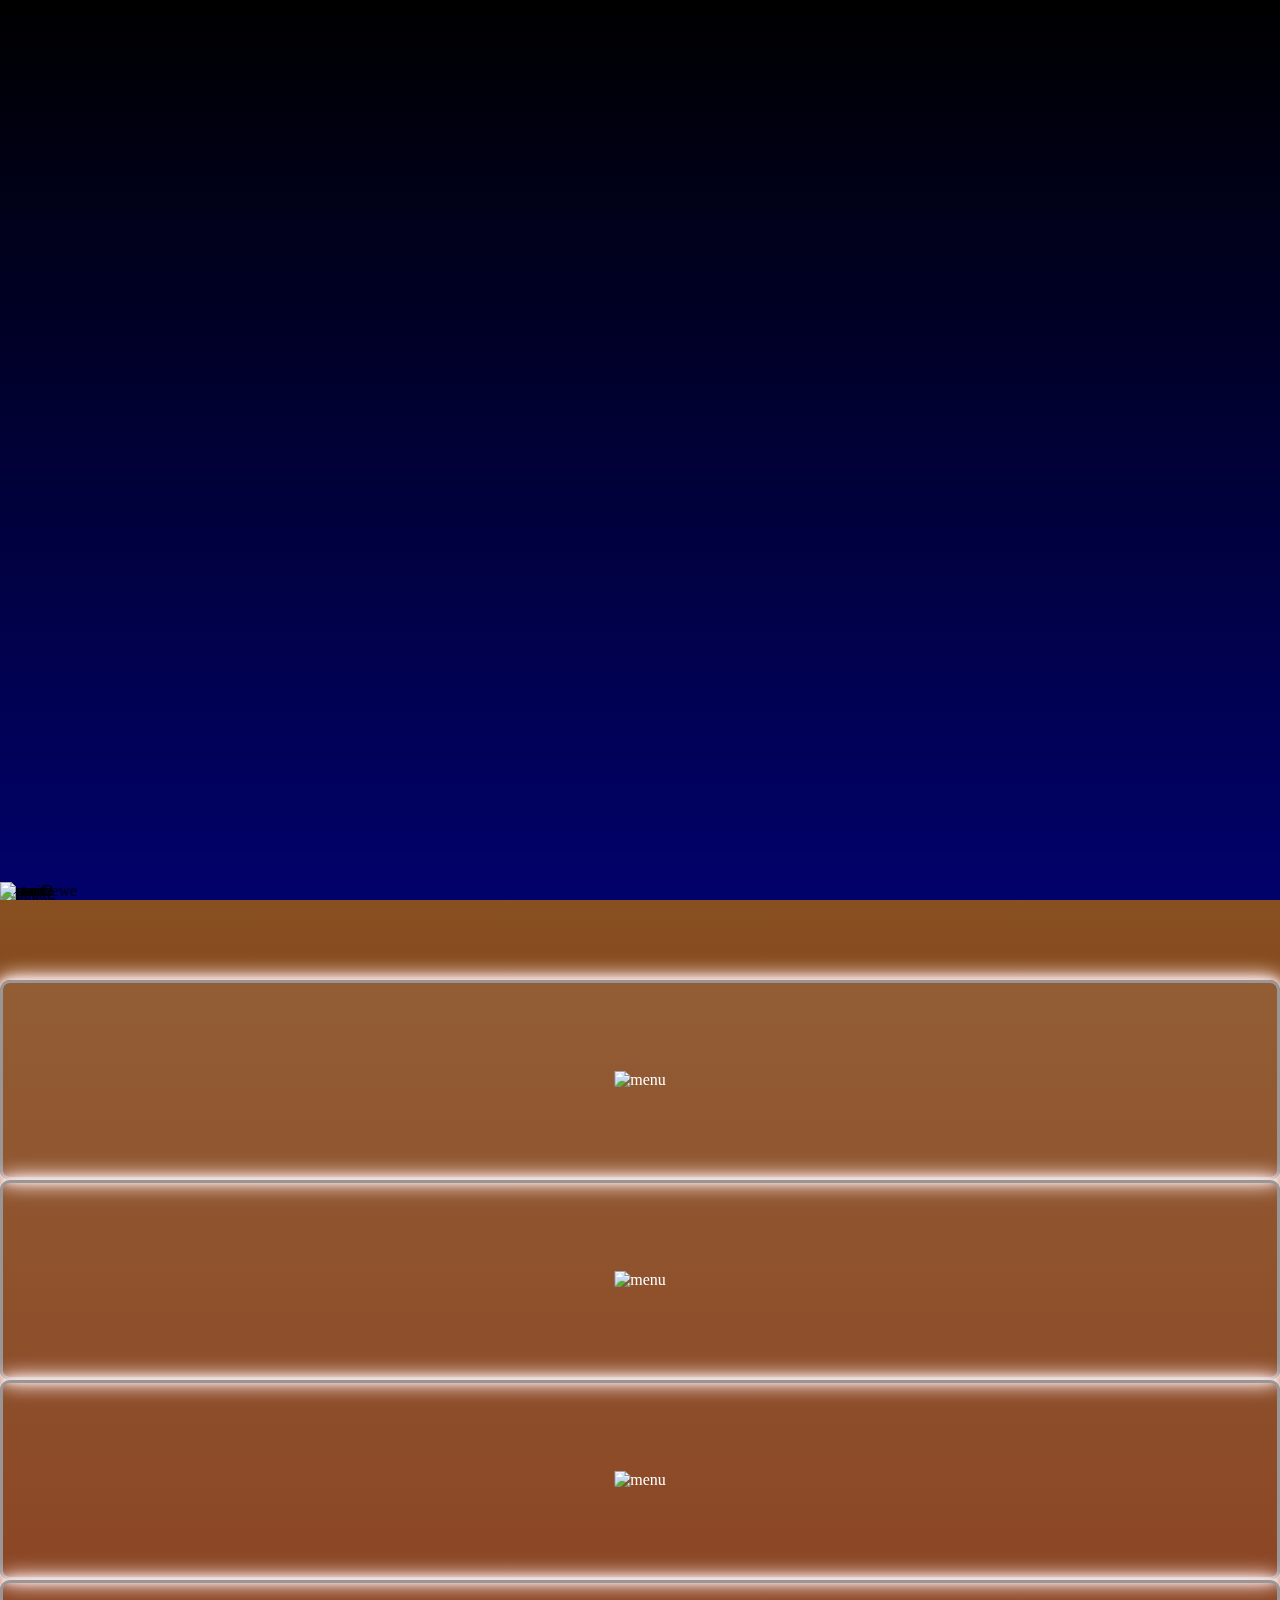
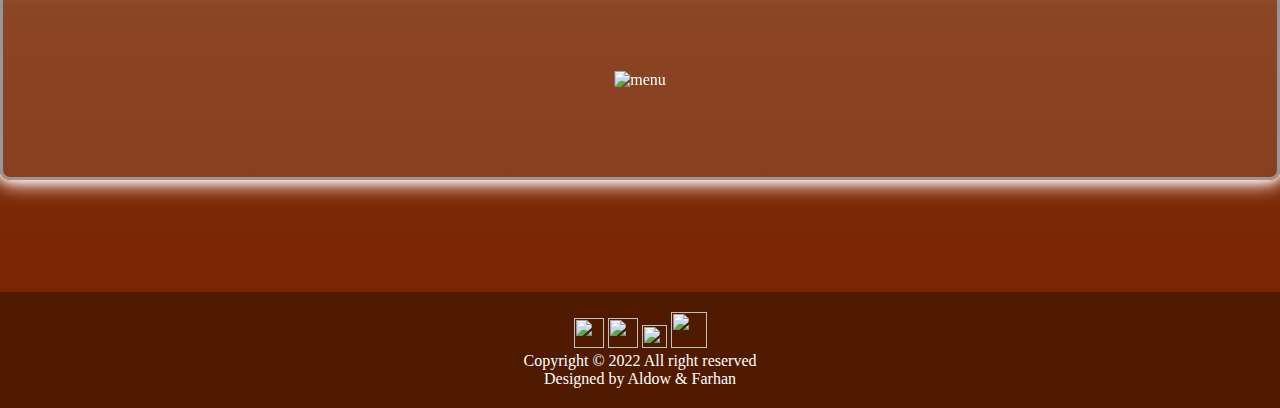
==== index.html @ e0dda678 "first commit" ====
<!DOCTYPE html>
<html lang="en">
  <head>
    <meta charset="UTF-8" />
    <meta http-equiv="X-UA-Compat`ible" content="IE=edge" />
    <meta name="viewport" content="width=device-width, initial-scale=1.0" />
    <link rel="stylesheet" href="https://unpkg.com/aos@next/dist/aos.css" />
    <link href="https://cdn.jsdelivr.net/npm/bootstrap@5.1.3/dist/css/bootstrap.min.css" rel="stylesheet" integrity="sha384-1BmE4kWBq78iYhFldvKuhfTAU6auU8tT94WrHftjDbrCEXSU1oBoqyl2QvZ6jIW3" crossorigin="anonymous" />
    <link href="https://fonts.googleapis.com/css?family=Sofia" rel="stylesheet" />
    <link rel="stylesheet" href="style.css" />
    <title>Beranda</title>
  </head>
  <body>
    <section>
      <img src="img1/tanah.png" alt="tanah" id="tanah" />
      <img src="img1/moon.png" alt="moon" id="moon" />
      <img src="img1/pohon.png" id="pohon" alt="pohon" />
      <img src="img1/peri cewe.png" alt="periCewe" id="periCewe" />
      <img src="img1/stars2.png" alt="stars2" id="stars2" />
      <img src="img1/stars.png" alt="stars" id="stars" />
      <h2 id="text">METAWEB</h2>
    </section>

    <!-- Menu -->
    <div class="sec container-fluid" id="menu">
      <div class="row justify-content-center">
        <div class="col-sm-3 mb-5 me-lg-5" id="book">
          <div class="card">
            <img src="img/intro1.png" class="text3d img-fluid" alt="menu" />
          </div>
        </div>
        <div class="col-sm-3 mb-5" id="hist">
          <div class="card">
            <img src="img/history1.png" class="metahist img-fluid" alt="menu" />
          </div>
        </div>
      </div>
      <div class="row justify-content-center">
        <div class="col-sm-3 mb-5 me-lg-5" id="room">
          <div class="card">
            <img src="img/rooms.png" class="text3d2 img-fluid" alt="menu" />
          </div>
        </div>
        <div class="col-sm-3 mb-5" id="vid">
          <div class="card">
            <img src="img/videos.png" class="metavid img-fluid" alt="menu" />
          </div>
        </div>
      </div>
    </div>
    <!-- Akhir menu -->

    <!-- footer -->
    <footer>
      <div class="container-fluid footer" id="footer">
        <center>
          <span>
            <a href="#footer"> <img src="https://img.icons8.com/fluency/48/000000/facebook.png" style="width: 30px; height: 30px" /></a
          ></span>
          <span>
            <a href="#footer"> <img src="https://img.icons8.com/fluency/100/000000/instagram-new.png" style="width: 30px; height: 30px" /></a
          ></span>
          <span>
            <a href="#footer"> <img src="https://img.icons8.com/office/2x/whatsapp.png" style="width: 25px; height: 23px" /></a
          ></span>
          <span>
            <a href="#footer"> <img src="https://img.icons8.com/plasticine/400/000000/github.png" style="width: 36px; height: 36px" /></a
          ></span>
        </center>
        <div style="text-align: center">Copyright &copy; 2022 All right reserved</div>
        <div style="text-align: center">Designed by Aldow & Farhan</div>
      </div>
    </footer>
    <!-- Akhir Footer -->

    <!-- Tilt js -->
    <script type="text/javascript" src="vanilla-tilt.js"></script>
    <script type="text/javascript">
      VanillaTilt.init(document.querySelector("#startButton"), {
        speed: 10,
        scale: 1.2,
      });
      VanillaTilt.init(document.querySelectorAll(".card"), {
        speed: 100,
        scale: 1.2,
      });
    </script>
    <!-- Akhir tilt js -->

    <!-- paralax dan navigasi-->
    <script>
      let moon = document.getElementById("moon");
      let periCewe = document.getElementById("periCewe");
      let pohon = document.getElementById("pohon");
      let stars = document.getElementById("stars");
      let stars2 = document.getElementById("stars2");
      let text = document.getElementById("text");

      window.addEventListener("scroll", function () {
        let value = window.scrollY;
        stars.style.top = value + 0.05 + "px";
        moon.style.top = value + 0.08 + "px";
        stars2.style.top = value + 0.05 + "px";
        text.style.right = -100 + value + 0.1 + "%";
        periCewe.style.bottom = value + 0.08 + "px";
      });

      const book = document.getElementById("book");
      book.addEventListener("click", metaBook);

      const hist = document.getElementById("hist");
      hist.addEventListener("click", metaHist);

      const room = document.getElementById("room");
      room.addEventListener("click", metaRoom);

      const vid = document.getElementById("vid");
      vid.addEventListener("click", metaVid);

      function metaBook() {
        window.location.href = "metaBook.html";
      }

      function metaHist() {
        window.location.href = "metahist.html";
      }

      function metaRoom() {
        window.location.href = "metaRoom.html";
      }

      function metaVid() {
        window.location.href = "metaVid.html";
      }
    </script>
  </body>
</html>
---- style.css ----
body {
  background: linear-gradient(black, rgb(1, 1, 107));
  width: 100%;
  height: 100vh;
  /* overflow-y: scroll; */
}

section {
  position: relative;
  overflow: hidden;
  width: 100%;
  height: 100vh;
  display: flex;
  justify-content: center;
  align-items: center;
}

section img {
  position: absolute;
  width: 100%;
  left: 0;
  bottom: 0;
}

section img:nth-child(1) {
  bottom: -2px;
  z-index: 2;
}

section img:nth-child(3) {
  transform: translateY(10px);
}
section img:nth-child(4) {
  z-index: 6;
}

section img:nth-child(5) {
  z-index: -1;
}
section img:nth-child(6) {
  z-index: -1;
}

#text {
  position: absolute;
  z-index: 5;
  top: 77%;
  right: -100%;
  transform: translateY(-50%);
  color: #314ab8;
  font-size: 100px;
  font-family: "sofia";
  font-weight: bold;
  text-shadow: 0 0 10px white, 0 0 20px white, 0 0 40px white;
}
#menu {
  padding-top: 5rem;
  padding-bottom: 7rem;
  /* background-color: #9dd3a1; */
}

.sec h3,
.sec h1 {
  font-family: "Times New Roman", Times, serif;
  font-weight: bold;
  text-align: center;
  padding-bottom: 1em;
}

.card {
  border-radius: 10px;
  border: 3px solid rgb(155, 150, 150);
  /* background-color: #b9903e; */
  background-color: rgba(255, 255, 255, 0.1);
  height: 200px;
  color: white;
  /* transform-style: preserve-3d; */
  transform: translate(50%, 50%);
  cursor: pointer;
  box-shadow: 0 0 10px rgb(255, 237, 237), 0 0 20px rgb(255, 238, 238), 0 0 25px rgb(255, 230, 230);
}

.card::before {
  content: "MENU";
  position: absolute;
  color: rgb(255, 255, 255);
  font-size: 2em;
  font-weight: bold;
  font-style: italic;
  left: -100px;
  opacity: 0;
  transition: 0.5s;
}

.card::after {
  content: "METAWEB";
  position: absolute;
  color: white;
  font-size: 1.5em;
  font-weight: bold;
  font-style: italic;
  top: 140px;
  left: 450px;
  transform: translate(-50%, 0);
  opacity: 0;
  transition: 0.8s;
}

.card:hover::before {
  left: 50%;
  transform: translate(-50%, 0);
  opacity: 0.35;
}

.card:hover::after {
  left: 50%;
  transform: translate(-50%, 0);
  opacity: 0.35;
}

.text3d,
.text3d2 {
  position: relative;
  top: 50%;
  left: 50%;
  transform: translate3d(-50%, -50%, 25px);
  transition: 0.5s;
}

.text3d {
  max-width: 270px;
}
.text3d2 {
  max-width: 290px;
}

.metavid,
.metahist {
  position: relative;
  top: 50%;
  left: 50%;
  transform: translate3d(-50%, -50%, 25px);
  transition: 0.5s;
}

.metavid {
  max-width: 290px;
}

.metahist {
  max-width: 310px;
}

.card:hover .text3d {
  transform: translate3d(-50%, -50%, 25px) scale(1.3);
}
.card:hover .text3d2 {
  transform: translate3d(-50%, -50%, 25px) scale(1.2);
}

.card:hover .metavid,
.card:hover .metahist {
  transform: translate3d(-50%, -52%, 25px) scale(1.2);
}

* {
  margin: 0;
  padding: 0;
  box-sizing: border-box;
}

.sec {
  background: linear-gradient(#884f21, #7a2504);
  position: relative;
  overflow: hidden;
}

.footer {
  padding: 20px;
  background-color: #501a01;
  color: white;
  /* opacity: 0.2; */
}

.footer span a {
  color: white;
}

/* @media screen and (max-width: 552px) {
  #text {
    top: 70%;
    right: 150%;
    font-size: 20px;
  }
} */

@media screen and (max-width: 1082px) {
  .card::before {
    font-size: 1em;
  }

  .card::after {
    font-size: 1em;
  }
}
@media screen and (max-width: 770px) {
  .card::before {
    font-size: 1.5em;
  }

  .card::after {
    font-size: 13px;
    top: 150px;
  }
}
@media screen and (max-width: 650px) {
  .card::before {
    font-size: 1.5em;
  }

  .card::after {
    font-size: 11px;
    top: 150px;
  }
}
@media screen and (max-width: 575px) {
  .card::before {
    font-size: 2em;
  }

  .card::after {
    font-size: 1.7em;
    top: 150px;
  }
  #text {
    top: 70%;
    right: 150%;
    font-size: 40px;
  }
}
@media screen and (max-width: 307px) {
  .card::before {
    font-size: 2em;
  }

  .card::after {
    font-size: 1em;
    top: 150px;
  }
}
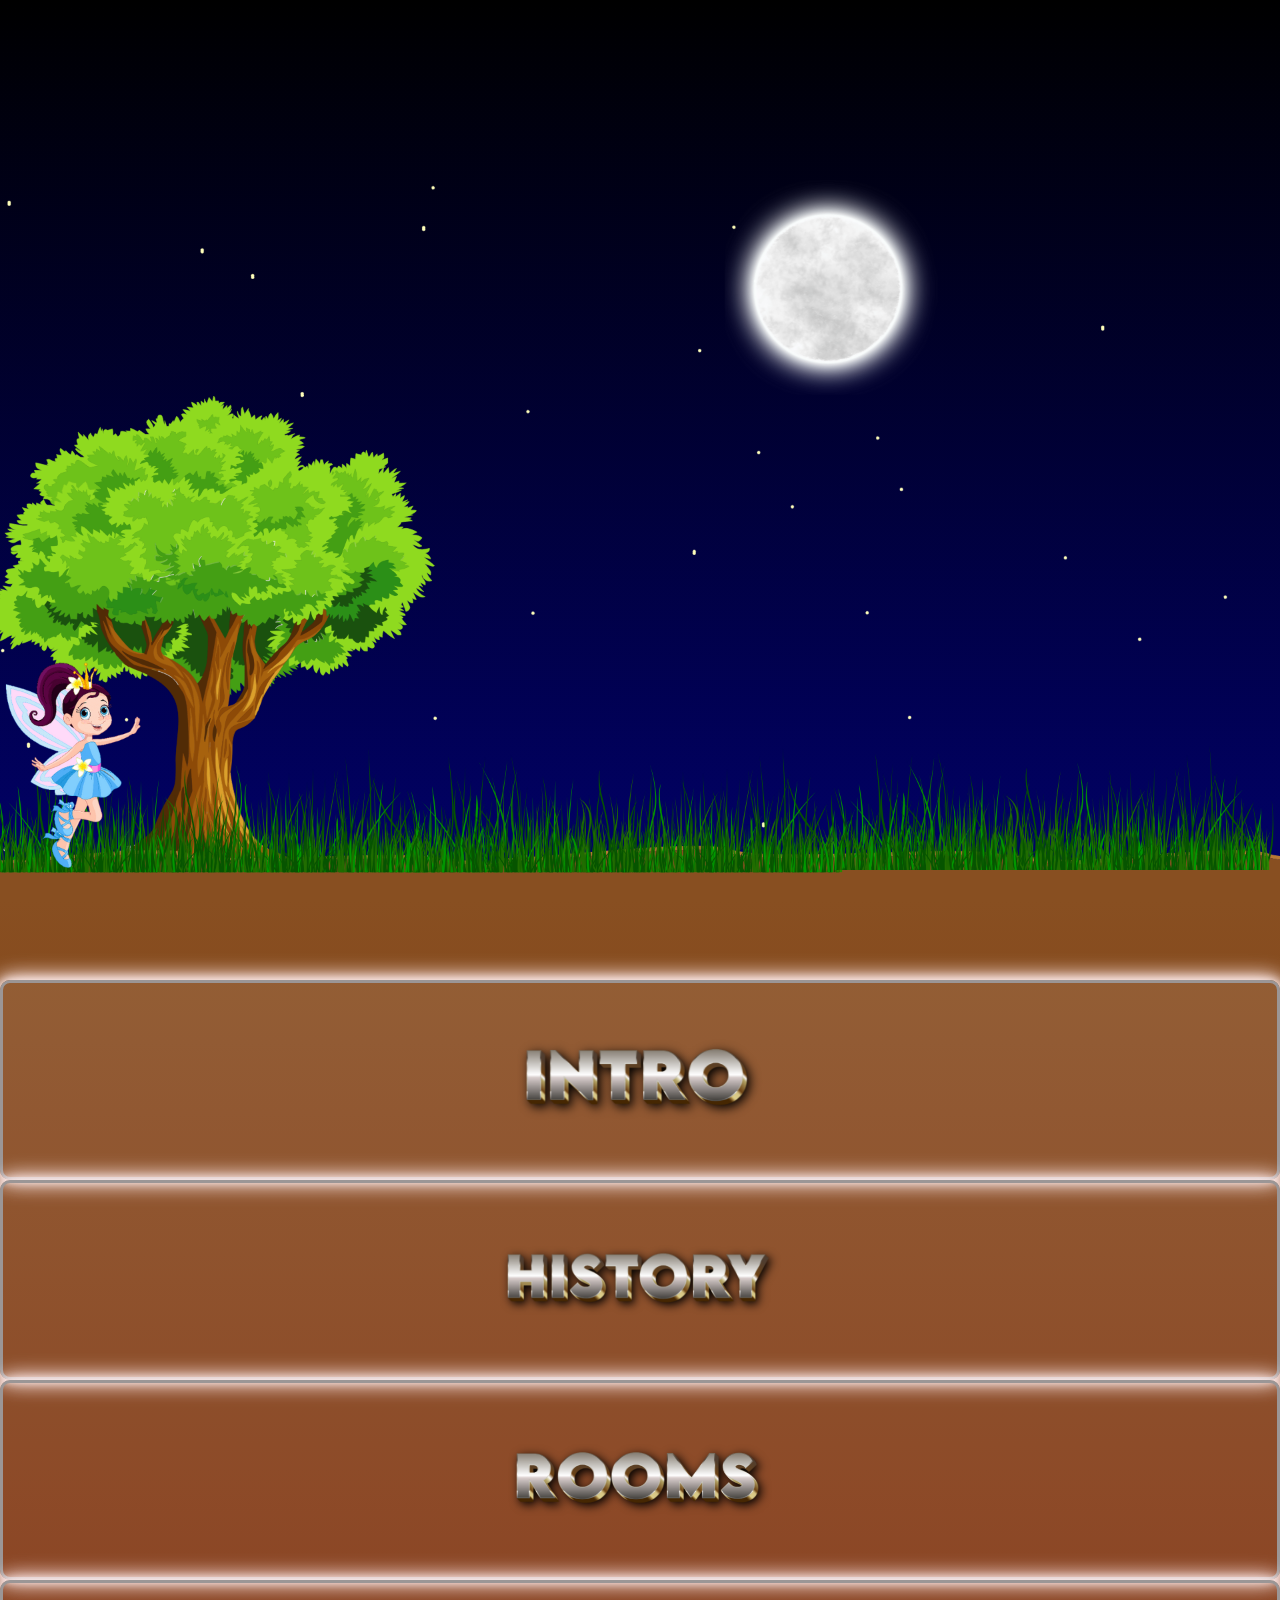
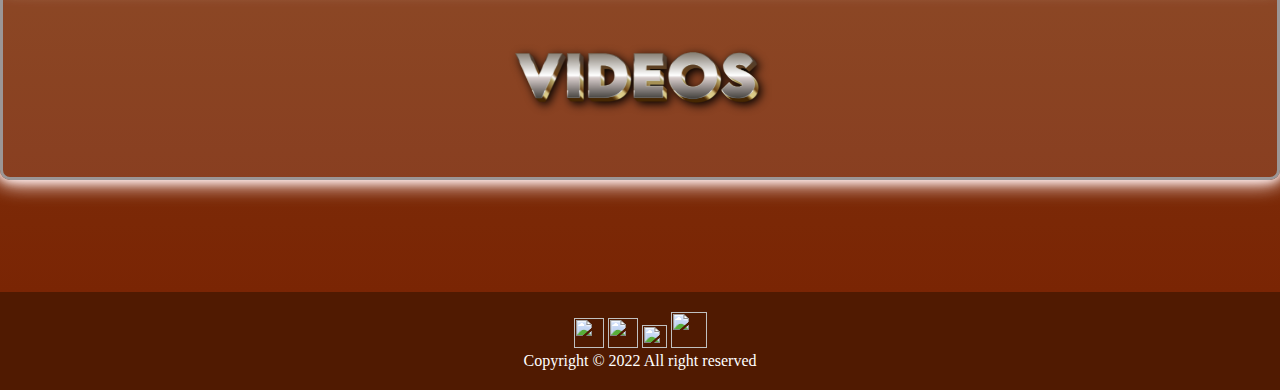
==== commit 6b72f463: "1" ====
--- a/index.html
+++ b/index.html
@@ -68,7 +68,6 @@
           ></span>
         </center>
         <div style="text-align: center">Copyright &copy; 2022 All right reserved</div>
-        <div style="text-align: center">Designed by Aldow & Farhan</div>
       </div>
     </footer>
     <!-- Akhir Footer -->
